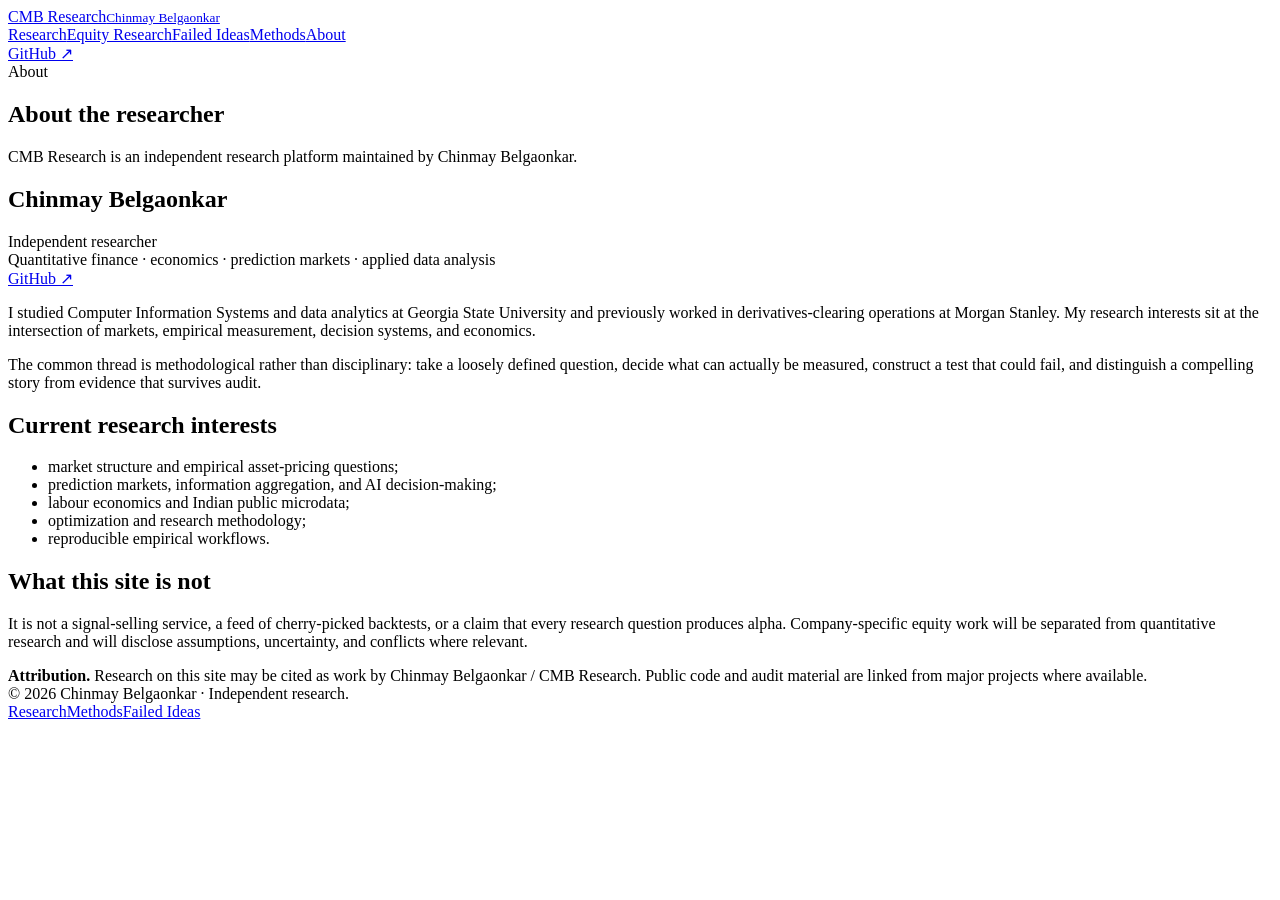
==== docs/about/index.html @ 6ce5df83 "Add researcher about page" ====
<!doctype html><html lang="en"><head><meta charset="utf-8"><meta name="viewport" content="width=device-width,initial-scale=1"><meta name="description" content="About Chinmay Belgaonkar and CMB Research."><title>About · CMB Research</title><link rel="stylesheet" href="/assets/site.css"></head><body><header class="site-header"><div class="shell navbar"><a class="wordmark" href="/"><span>CMB Research</span><small>Chinmay Belgaonkar</small></a><nav class="navlinks"><a href="/research/">Research</a><a href="/equity-research/">Equity Research</a><a href="/failed-ideas/">Failed Ideas</a><a href="/methods/">Methods</a><a href="/about/">About</a></nav><a class="nav-cta" href="https://github.com/chinmay227" target="_blank" rel="noreferrer">GitHub ↗</a></div></header><main><section class="page-hero"><div class="shell"><div class="kicker">About</div><h1>About the researcher</h1><p>CMB Research is an independent research platform maintained by Chinmay Belgaonkar.</p></div></section><section class="page-section"><div class="shell about-grid"><aside><h2 class="about-name">Chinmay Belgaonkar</h2><div class="about-side">Independent researcher<br>Quantitative finance · economics · prediction markets · applied data analysis</div><div class="inline-links"><a href="https://github.com/chinmay227" target="_blank" rel="noreferrer">GitHub ↗</a></div></aside><div class="prose"><p>I studied Computer Information Systems and data analytics at Georgia State University and previously worked in derivatives-clearing operations at Morgan Stanley. My research interests sit at the intersection of markets, empirical measurement, decision systems, and economics.</p><p>The common thread is methodological rather than disciplinary: take a loosely defined question, decide what can actually be measured, construct a test that could fail, and distinguish a compelling story from evidence that survives audit.</p><h2>Current research interests</h2><ul><li>market structure and empirical asset-pricing questions;</li><li>prediction markets, information aggregation, and AI decision-making;</li><li>labour economics and Indian public microdata;</li><li>optimization and research methodology;</li><li>reproducible empirical workflows.</li></ul><h2>What this site is not</h2><p>It is not a signal-selling service, a feed of cherry-picked backtests, or a claim that every research question produces alpha. Company-specific equity work will be separated from quantitative research and will disclose assumptions, uncertainty, and conflicts where relevant.</p><div class="disclosure-box"><strong>Attribution.</strong> Research on this site may be cited as work by Chinmay Belgaonkar / CMB Research. Public code and audit material are linked from major projects where available.</div></div></div></section></main><footer class="footer"><div class="shell footer-row"><div>© 2026 Chinmay Belgaonkar · Independent research.</div><div class="footer-nav"><a href="/research/">Research</a><a href="/methods/">Methods</a><a href="/failed-ideas/">Failed Ideas</a></div></div></footer></body></html>
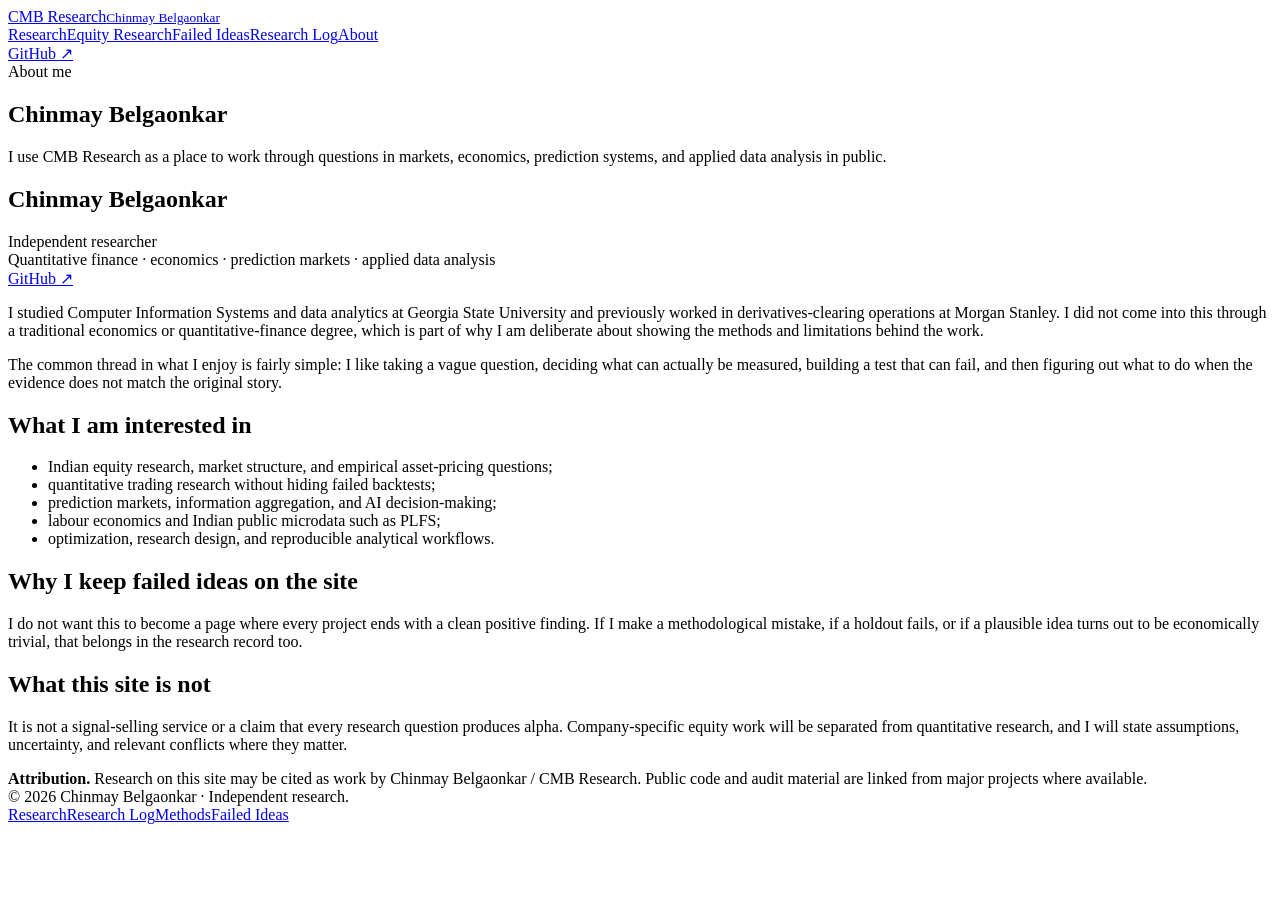
==== commit b534ef56: "Rewrite about page in first person and add SEO" ====
--- a/docs/about/index.html
+++ b/docs/about/index.html
@@ -1 +1 @@
-<!doctype html><html lang="en"><head><meta charset="utf-8"><meta name="viewport" content="width=device-width,initial-scale=1"><meta name="description" content="About Chinmay Belgaonkar and CMB Research."><title>About · CMB Research</title><link rel="stylesheet" href="/assets/site.css"></head><body><header class="site-header"><div class="shell navbar"><a class="wordmark" href="/"><span>CMB Research</span><small>Chinmay Belgaonkar</small></a><nav class="navlinks"><a href="/research/">Research</a><a href="/equity-research/">Equity Research</a><a href="/failed-ideas/">Failed Ideas</a><a href="/methods/">Methods</a><a href="/about/">About</a></nav><a class="nav-cta" href="https://github.com/chinmay227" target="_blank" rel="noreferrer">GitHub ↗</a></div></header><main><section class="page-hero"><div class="shell"><div class="kicker">About</div><h1>About the researcher</h1><p>CMB Research is an independent research platform maintained by Chinmay Belgaonkar.</p></div></section><section class="page-section"><div class="shell about-grid"><aside><h2 class="about-name">Chinmay Belgaonkar</h2><div class="about-side">Independent researcher<br>Quantitative finance · economics · prediction markets · applied data analysis</div><div class="inline-links"><a href="https://github.com/chinmay227" target="_blank" rel="noreferrer">GitHub ↗</a></div></aside><div class="prose"><p>I studied Computer Information Systems and data analytics at Georgia State University and previously worked in derivatives-clearing operations at Morgan Stanley. My research interests sit at the intersection of markets, empirical measurement, decision systems, and economics.</p><p>The common thread is methodological rather than disciplinary: take a loosely defined question, decide what can actually be measured, construct a test that could fail, and distinguish a compelling story from evidence that survives audit.</p><h2>Current research interests</h2><ul><li>market structure and empirical asset-pricing questions;</li><li>prediction markets, information aggregation, and AI decision-making;</li><li>labour economics and Indian public microdata;</li><li>optimization and research methodology;</li><li>reproducible empirical workflows.</li></ul><h2>What this site is not</h2><p>It is not a signal-selling service, a feed of cherry-picked backtests, or a claim that every research question produces alpha. Company-specific equity work will be separated from quantitative research and will disclose assumptions, uncertainty, and conflicts where relevant.</p><div class="disclosure-box"><strong>Attribution.</strong> Research on this site may be cited as work by Chinmay Belgaonkar / CMB Research. Public code and audit material are linked from major projects where available.</div></div></div></section></main><footer class="footer"><div class="shell footer-row"><div>© 2026 Chinmay Belgaonkar · Independent research.</div><div class="footer-nav"><a href="/research/">Research</a><a href="/methods/">Methods</a><a href="/failed-ideas/">Failed Ideas</a></div></div></footer></body></html>+<!doctype html><html lang="en"><head><meta charset="utf-8"><meta name="viewport" content="width=device-width,initial-scale=1"><meta name="description" content="About Chinmay Belgaonkar, an independent researcher working across quantitative finance, Indian equity research, prediction markets, labour economics, and applied data analysis."><link rel="canonical" href="https://research.cmbtrades.trade/about/"><meta property="og:type" content="profile"><meta property="og:title" content="About Chinmay Belgaonkar | CMB Research"><meta property="og:description" content="My background, research interests, and the kinds of questions I use CMB Research to investigate."><meta property="og:url" content="https://research.cmbtrades.trade/about/"><meta name="twitter:card" content="summary"><title>About Chinmay Belgaonkar | CMB Research</title><link rel="stylesheet" href="/assets/site.css"></head><body><header class="site-header"><div class="shell navbar"><a class="wordmark" href="/"><span>CMB Research</span><small>Chinmay Belgaonkar</small></a><nav class="navlinks"><a href="/research/">Research</a><a href="/equity-research/">Equity Research</a><a href="/failed-ideas/">Failed Ideas</a><a href="/research-log/">Research Log</a><a href="/about/">About</a></nav><a class="nav-cta" href="https://github.com/chinmay227" target="_blank" rel="noreferrer">GitHub ↗</a></div></header><main><section class="page-hero"><div class="shell"><div class="kicker">About me</div><h1>Chinmay Belgaonkar</h1><p>I use CMB Research as a place to work through questions in markets, economics, prediction systems, and applied data analysis in public.</p></div></section><section class="page-section"><div class="shell about-grid"><aside><h2 class="about-name">Chinmay Belgaonkar</h2><div class="about-side">Independent researcher<br>Quantitative finance · economics · prediction markets · applied data analysis</div><div class="inline-links"><a href="https://github.com/chinmay227" target="_blank" rel="noreferrer">GitHub ↗</a></div></aside><div class="prose"><p>I studied Computer Information Systems and data analytics at Georgia State University and previously worked in derivatives-clearing operations at Morgan Stanley. I did not come into this through a traditional economics or quantitative-finance degree, which is part of why I am deliberate about showing the methods and limitations behind the work.</p><p>The common thread in what I enjoy is fairly simple: I like taking a vague question, deciding what can actually be measured, building a test that can fail, and then figuring out what to do when the evidence does not match the original story.</p><h2>What I am interested in</h2><ul><li>Indian equity research, market structure, and empirical asset-pricing questions;</li><li>quantitative trading research without hiding failed backtests;</li><li>prediction markets, information aggregation, and AI decision-making;</li><li>labour economics and Indian public microdata such as PLFS;</li><li>optimization, research design, and reproducible analytical workflows.</li></ul><h2>Why I keep failed ideas on the site</h2><p>I do not want this to become a page where every project ends with a clean positive finding. If I make a methodological mistake, if a holdout fails, or if a plausible idea turns out to be economically trivial, that belongs in the research record too.</p><h2>What this site is not</h2><p>It is not a signal-selling service or a claim that every research question produces alpha. Company-specific equity work will be separated from quantitative research, and I will state assumptions, uncertainty, and relevant conflicts where they matter.</p><div class="disclosure-box"><strong>Attribution.</strong> Research on this site may be cited as work by Chinmay Belgaonkar / CMB Research. Public code and audit material are linked from major projects where available.</div></div></div></section></main><footer class="footer"><div class="shell footer-row"><div>© 2026 Chinmay Belgaonkar · Independent research.</div><div class="footer-nav"><a href="/research/">Research</a><a href="/research-log/">Research Log</a><a href="/methods/">Methods</a><a href="/failed-ideas/">Failed Ideas</a></div></div></footer></body></html>
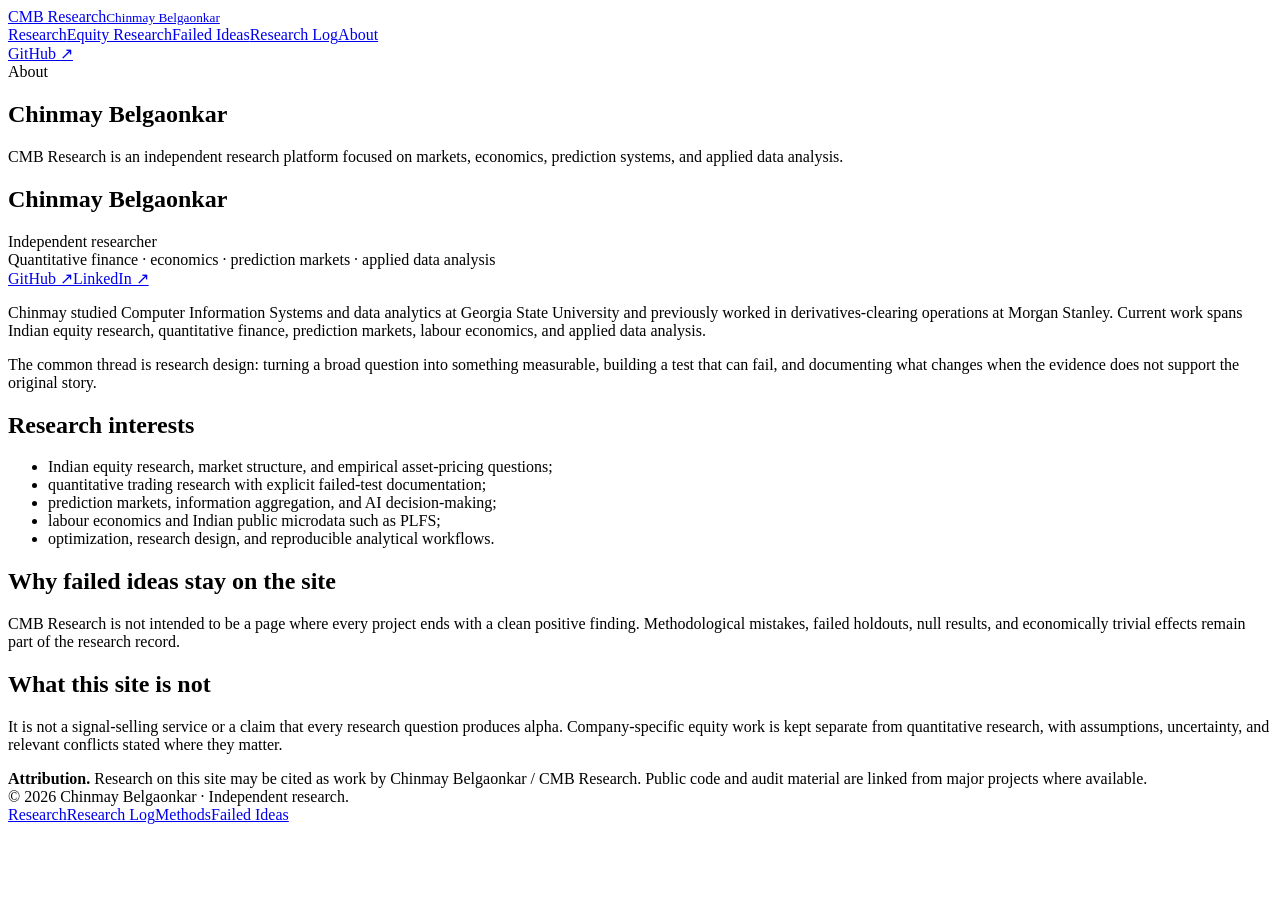
==== commit ca032924: "Strengthen author SEO and profile structured data" ====
--- a/docs/about/index.html
+++ b/docs/about/index.html
@@ -1 +1 @@
-<!doctype html><html lang="en"><head><meta charset="utf-8"><meta name="viewport" content="width=device-width,initial-scale=1"><meta name="description" content="About Chinmay Belgaonkar, an independent researcher working across quantitative finance, Indian equity research, prediction markets, labour economics, and applied data analysis."><link rel="canonical" href="https://research.cmbtrades.trade/about/"><meta property="og:type" content="profile"><meta property="og:title" content="About Chinmay Belgaonkar | CMB Research"><meta property="og:description" content="My background, research interests, and the kinds of questions I use CMB Research to investigate."><meta property="og:url" content="https://research.cmbtrades.trade/about/"><meta name="twitter:card" content="summary"><title>About Chinmay Belgaonkar | CMB Research</title><link rel="stylesheet" href="/assets/site.css"></head><body><header class="site-header"><div class="shell navbar"><a class="wordmark" href="/"><span>CMB Research</span><small>Chinmay Belgaonkar</small></a><nav class="navlinks"><a href="/research/">Research</a><a href="/equity-research/">Equity Research</a><a href="/failed-ideas/">Failed Ideas</a><a href="/research-log/">Research Log</a><a href="/about/">About</a></nav><a class="nav-cta" href="https://github.com/chinmay227" target="_blank" rel="noreferrer">GitHub ↗</a></div></header><main><section class="page-hero"><div class="shell"><div class="kicker">About me</div><h1>Chinmay Belgaonkar</h1><p>I use CMB Research as a place to work through questions in markets, economics, prediction systems, and applied data analysis in public.</p></div></section><section class="page-section"><div class="shell about-grid"><aside><h2 class="about-name">Chinmay Belgaonkar</h2><div class="about-side">Independent researcher<br>Quantitative finance · economics · prediction markets · applied data analysis</div><div class="inline-links"><a href="https://github.com/chinmay227" target="_blank" rel="noreferrer">GitHub ↗</a></div></aside><div class="prose"><p>I studied Computer Information Systems and data analytics at Georgia State University and previously worked in derivatives-clearing operations at Morgan Stanley. I did not come into this through a traditional economics or quantitative-finance degree, which is part of why I am deliberate about showing the methods and limitations behind the work.</p><p>The common thread in what I enjoy is fairly simple: I like taking a vague question, deciding what can actually be measured, building a test that can fail, and then figuring out what to do when the evidence does not match the original story.</p><h2>What I am interested in</h2><ul><li>Indian equity research, market structure, and empirical asset-pricing questions;</li><li>quantitative trading research without hiding failed backtests;</li><li>prediction markets, information aggregation, and AI decision-making;</li><li>labour economics and Indian public microdata such as PLFS;</li><li>optimization, research design, and reproducible analytical workflows.</li></ul><h2>Why I keep failed ideas on the site</h2><p>I do not want this to become a page where every project ends with a clean positive finding. If I make a methodological mistake, if a holdout fails, or if a plausible idea turns out to be economically trivial, that belongs in the research record too.</p><h2>What this site is not</h2><p>It is not a signal-selling service or a claim that every research question produces alpha. Company-specific equity work will be separated from quantitative research, and I will state assumptions, uncertainty, and relevant conflicts where they matter.</p><div class="disclosure-box"><strong>Attribution.</strong> Research on this site may be cited as work by Chinmay Belgaonkar / CMB Research. Public code and audit material are linked from major projects where available.</div></div></div></section></main><footer class="footer"><div class="shell footer-row"><div>© 2026 Chinmay Belgaonkar · Independent research.</div><div class="footer-nav"><a href="/research/">Research</a><a href="/research-log/">Research Log</a><a href="/methods/">Methods</a><a href="/failed-ideas/">Failed Ideas</a></div></div></footer></body></html>+<!doctype html><html lang="en"><head><meta charset="utf-8"><meta name="viewport" content="width=device-width,initial-scale=1"><meta name="author" content="Chinmay Belgaonkar"><meta name="robots" content="index,follow,max-image-preview:large"><meta name="description" content="Chinmay Belgaonkar is an independent researcher working across Indian equity research, quantitative finance, prediction markets, labour economics, PLFS data, and applied data analysis."><link rel="canonical" href="https://research.cmbtrades.trade/about/"><meta property="og:type" content="profile"><meta property="og:title" content="Chinmay Belgaonkar | CMB Research"><meta property="og:description" content="Research background and current work across Indian equities, quantitative finance, prediction markets, labour economics, and applied data analysis."><meta property="og:url" content="https://research.cmbtrades.trade/about/"><meta name="twitter:card" content="summary"><meta name="twitter:title" content="Chinmay Belgaonkar | CMB Research"><meta name="twitter:description" content="Independent research across Indian equities, prediction markets, labour economics, and applied data analysis."><title>Chinmay Belgaonkar | CMB Research</title><link rel="stylesheet" href="/assets/site.css"><script type="application/ld+json">{"@context":"https://schema.org","@type":"ProfilePage","url":"https://research.cmbtrades.trade/about/","name":"Chinmay Belgaonkar | CMB Research","mainEntity":{"@type":"Person","@id":"https://research.cmbtrades.trade/about/#chinmay-belgaonkar","name":"Chinmay Belgaonkar","url":"https://research.cmbtrades.trade/about/","jobTitle":"Independent Researcher","sameAs":["https://github.com/chinmay227","https://www.linkedin.com/in/chinmaybelgaonkar"],"alumniOf":{"@type":"CollegeOrUniversity","name":"Georgia State University"},"knowsAbout":["Indian equity research","quantitative finance","quantitative trading research","prediction markets","labour economics","PLFS","market structure","applied data analysis"]}}</script></head><body><header class="site-header"><div class="shell navbar"><a class="wordmark" href="/"><span>CMB Research</span><small>Chinmay Belgaonkar</small></a><nav class="navlinks"><a href="/research/">Research</a><a href="/equity-research/">Equity Research</a><a href="/failed-ideas/">Failed Ideas</a><a href="/research-log/">Research Log</a><a href="/about/">About</a></nav><a class="nav-cta" href="https://github.com/chinmay227" target="_blank" rel="noreferrer">GitHub ↗</a></div></header><main><section class="page-hero"><div class="shell"><div class="kicker">About</div><h1>Chinmay Belgaonkar</h1><p>CMB Research is an independent research platform focused on markets, economics, prediction systems, and applied data analysis.</p></div></section><section class="page-section"><div class="shell about-grid"><aside><h2 class="about-name">Chinmay Belgaonkar</h2><div class="about-side">Independent researcher<br>Quantitative finance · economics · prediction markets · applied data analysis</div><div class="inline-links"><a href="https://github.com/chinmay227" target="_blank" rel="noreferrer">GitHub ↗</a><a href="https://www.linkedin.com/in/chinmaybelgaonkar" target="_blank" rel="noreferrer">LinkedIn ↗</a></div></aside><div class="prose"><p>Chinmay studied Computer Information Systems and data analytics at Georgia State University and previously worked in derivatives-clearing operations at Morgan Stanley. Current work spans Indian equity research, quantitative finance, prediction markets, labour economics, and applied data analysis.</p><p>The common thread is research design: turning a broad question into something measurable, building a test that can fail, and documenting what changes when the evidence does not support the original story.</p><h2>Research interests</h2><ul><li>Indian equity research, market structure, and empirical asset-pricing questions;</li><li>quantitative trading research with explicit failed-test documentation;</li><li>prediction markets, information aggregation, and AI decision-making;</li><li>labour economics and Indian public microdata such as PLFS;</li><li>optimization, research design, and reproducible analytical workflows.</li></ul><h2>Why failed ideas stay on the site</h2><p>CMB Research is not intended to be a page where every project ends with a clean positive finding. Methodological mistakes, failed holdouts, null results, and economically trivial effects remain part of the research record.</p><h2>What this site is not</h2><p>It is not a signal-selling service or a claim that every research question produces alpha. Company-specific equity work is kept separate from quantitative research, with assumptions, uncertainty, and relevant conflicts stated where they matter.</p><div class="disclosure-box"><strong>Attribution.</strong> Research on this site may be cited as work by Chinmay Belgaonkar / CMB Research. Public code and audit material are linked from major projects where available.</div></div></div></section></main><footer class="footer"><div class="shell footer-row"><div>© 2026 Chinmay Belgaonkar · Independent research.</div><div class="footer-nav"><a href="/research/">Research</a><a href="/research-log/">Research Log</a><a href="/methods/">Methods</a><a href="/failed-ideas/">Failed Ideas</a></div></div></footer></body></html>
